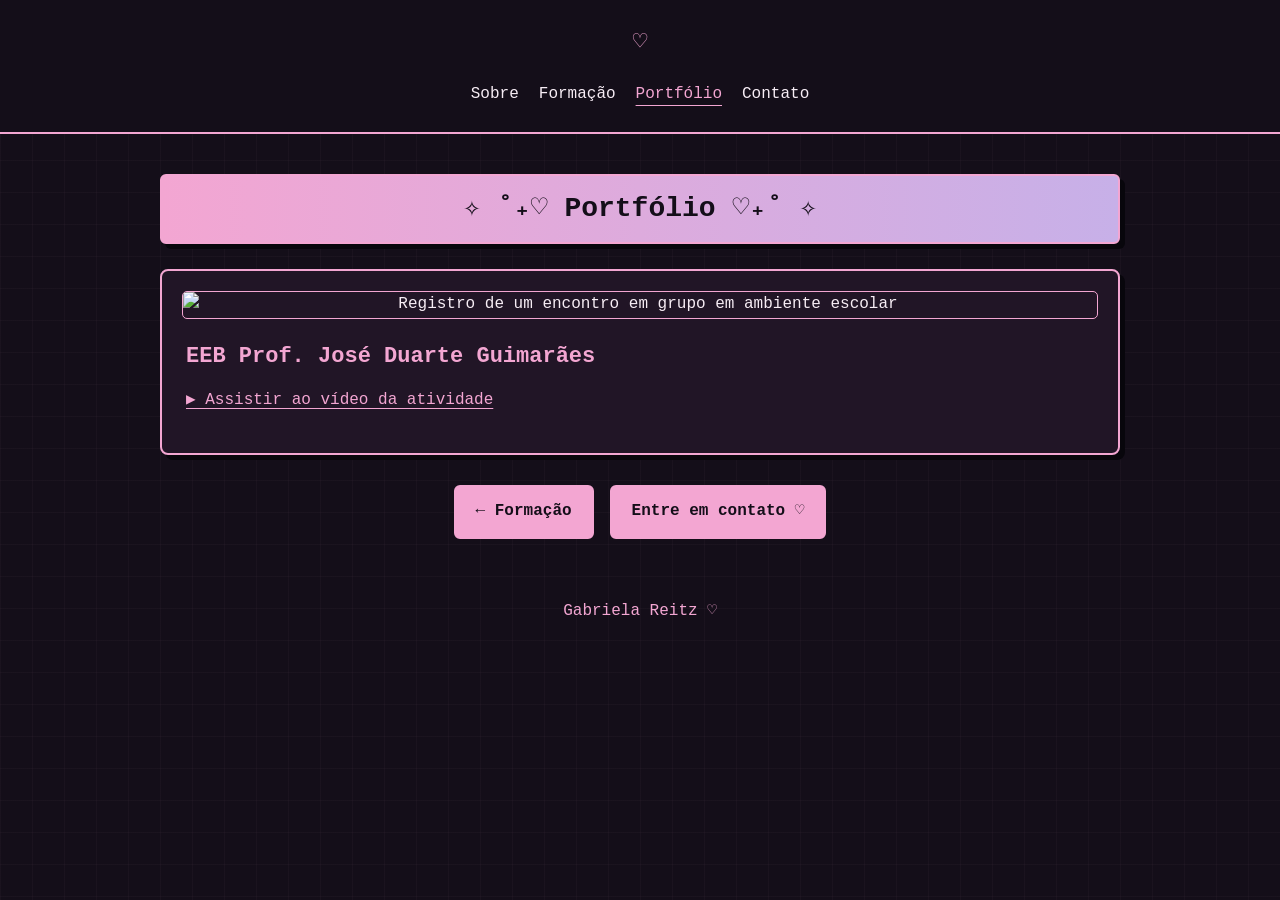
==== portfolio.html @ 80a2c702 "Adiciona arquivos do meu portfólio" ====
<!DOCTYPE html>
<html lang="pt-BR">
<head>
  <meta charset="UTF-8">
  <meta name="viewport" content="width=device-width, initial-scale=1.0">

  <title>Portfólio | Gabriela Reitz</title>

  <link rel="stylesheet" href="style.css">
  <script src="script.js" defer></script>
</head>

<body>
  <!-- Nome e navegação -->
  <header>
    <a href="index.html">♡</a>

    <nav aria-label="Menu principal">
      <a href="index.html">Sobre</a>
      <a href="formacao.html">Formação</a>
      <a href="portfolio.html" aria-current="page">Portfólio</a>
      <a href="contato.html">Contato</a>
    </nav>
  </header>

  <main class="pagina-portfolio">
    <section class="portfolio-intro" aria-labelledby="titulo-portfolio">
      <h1 id="titulo-portfolio">✧ ˚₊♡ Portfólio ♡₊˚ ✧</h1>

    </section>

    <article class="portfolio-projeto">
     

      <figure class="portfolio-foto">
        <img
          src="imagens/portfolio.jpeg"
          alt="Registro de um encontro em grupo em ambiente escolar"
        >
      </figure>
<div class="portfolio-descricao">
  <h3>EEB Prof. José Duarte Guimarães</h3>

  <!-- Link para o registro da atividade realizada -->
  <p>
    <a
      href="https://drive.proton.me/urls/RVQK90FJCR#RXpEGAKszmKe"
      target="_blank"
      rel="noopener noreferrer"
    >
      ▶ Assistir ao vídeo da atividade
    </a>
  </p>
</div>

       

       
      </div>
    </article>

    <div class="portfolio-links">
      <a href="formacao.html">← Formação</a>
      <a href="contato.html">Entre em contato ♡</a>
    </div>
  </main>

  <footer>
    <p>Gabriela Reitz ♡</p>
  </footer>
</body>
</html>
---- style.css ----
/* CORES DO SITE
   Os nomes abaixo permitem trocar as cores em um só lugar. */
:root {
  --fundo: #140e19;
  --janela: #211526;
  --rosa: #f3a6d2;
  --lilas: #c7b0e8;
  --texto: #f7edf5;
  --sombra: #08060c;
  --erro: #ffb4b4;
  --sucesso: #b9efc6;
}

/* Faz o tamanho dos elementos incluir a borda e o espaço interno. */
* {
  box-sizing: border-box;
}

/* Define a aparência geral de todas as páginas. */
body {
  margin: 0;
  color: var(--texto);
  background-color: var(--fundo);
  font-family: "Courier New", monospace;
  line-height: 1.6;
  text-align: center;

  /* Desenha uma grade discreta no fundo. */
  background-image:
    linear-gradient(#f3a6d208 1px, transparent 1px),
    linear-gradient(90deg, #f3a6d208 1px, transparent 1px);
  background-size: 32px 32px;
}

/* Define a cor dos links. */
a {
  color: var(--rosa);
  text-underline-offset: 4px;
}

/* Muda a cor quando o mouse passa pelo link. */
a:hover {
  color: var(--lilas);
}

/* Destaca os elementos quando a pessoa navega com a tecla Tab. */
a:focus-visible,
input:focus-visible,
textarea:focus-visible,
button:focus-visible {
  outline: 3px solid var(--lilas);
  outline-offset: 4px;
}

/* Evita que imagens ultrapassem a largura disponível. */
img {
  display: block;
  max-width: 100%;
  height: auto;
}

/* Ajusta os títulos. */
h1,
h2,
h3 {
  line-height: 1.3;
  overflow-wrap: break-word;
}

h1 {
  color: var(--rosa);
  font-size: clamp(28px, 5vw, 48px);
}

h3 {
  margin-top: 0;
  color: var(--rosa);
}

/* Deixa uma linha discreta entre as certificações. */
hr {
  margin: 24px 0;
  border: 0;
  border-top: 1px solid var(--lilas);
}

/* CABEÇALHO E MENU */

/* Mantém o cabeçalho no alto da tela durante a rolagem. */
header {
  position: sticky;
  top: 0;
  z-index: 10;

  display: flex;
  flex-direction: column;
  align-items: center;
  gap: 20px;

  padding: 24px 20px;
  background-color: var(--fundo);
  border-bottom: 2px solid var(--rosa);
}

/* Nome ou coração que aparece acima do menu. */
header > a {
  max-width: 100%;
  color: var(--rosa);
  font-size: 24px;
  font-weight: bold;
  text-decoration: none;
  overflow-wrap: break-word;
}

/* Coloca os links lado a lado e permite que quebrem a linha. */
nav {
  display: flex;
  justify-content: center;
  flex-wrap: wrap;
  gap: 20px;
}

nav a {
  color: var(--texto);
  text-decoration: none;
}

/* Destaca o link ao passar o mouse e o da página aberta. */
nav a:hover,
nav a[aria-current="page"] {
  color: var(--rosa);
  text-decoration: underline;
  text-underline-offset: 7px;
}

/* CONTEÚDO DAS PÁGINAS */

/* Limita a largura e centraliza o conteúdo. */
main {
  width: 100%;
  max-width: 1100px;
  margin: 0 auto;
  padding: 30px 20px;
}

/* Aparência dos quadros principais. */
section {
  margin-bottom: 36px;
  padding: 26px;
  background-color: var(--janela);
  border: 2px solid var(--rosa);
  border-radius: 6px;
  box-shadow: 5px 5px 0 var(--sombra);
}

/* Barra colorida dos títulos das seções. */
section > h2 {
  margin: -26px -26px 24px;
  padding: 12px 18px;
  color: var(--fundo);
  background: linear-gradient(90deg, var(--rosa), var(--lilas));
  font-size: 22px;
}

/* Cartões usados para apresentar cursos e certificações. */
article {
  margin: 16px 0;
  padding: 18px;
  border: 1px solid var(--lilas);
  border-radius: 5px;
}

article p {
  margin: 12px 0 0;
}

/* Nome que aparece no final das páginas. */
footer {
  padding: 20px;
  color: var(--rosa);
}

footer p {
  margin: 0;
}

/* PÁGINA SOBRE MIM */

/* Coloca a apresentação e a imagem uma abaixo da outra. */
#inicio {
  display: flex;
  flex-direction: column;
  align-items: center;
  gap: 30px;
  padding: 30px 20px;
}

.apresentacao {
  width: 100%;
  max-width: 700px;
}

.apresentacao h1 {
  margin: 0 0 16px;
}

.apresentacao p {
  margin: 0;
  color: var(--lilas);
}

/* Moldura da imagem de abertura. */
.janela-imagem {
  width: 100%;
  max-width: 700px;
  overflow: hidden;
  border: 2px solid var(--rosa);
  border-radius: 6px;
  box-shadow: 5px 5px 0 var(--sombra);
}

/* Barra decorativa acima da imagem. */
.barra-janela {
  display: flex;
  justify-content: space-between;
  align-items: center;
  gap: 10px;
  padding: 6px 10px;
  color: var(--fundo);
  background: linear-gradient(90deg, var(--rosa), var(--lilas));
  font-size: 13px;
  font-weight: bold;
}

.janela-imagem img {
  width: 100%;
}

/* Quadro que contém seu texto de apresentação. */
#sobre {
  width: 100%;
  max-width: 750px;
  margin: 35px auto;
  padding: 0;
  overflow: hidden;
}

/* Mantém o computador ao lado do texto. */
.conteudo-sobre {
  display: flex;
  align-items: center;
  gap: 24px;
  padding: 24px;
  text-align: left;
}

.icone-sobre {
  flex: 0 0 100px;
  font-size: 55px;
  text-align: center;
  animation: flutuar 3s ease-in-out infinite;
}

.conteudo-sobre p {
  min-width: 0;
  margin: 0;
  overflow-wrap: break-word;
}

/* Faz o computador subir, descer e inclinar levemente. */
@keyframes flutuar {
  0%, 100% {
    transform: translateY(0) rotate(-5deg);
  }

  50% {
    transform: translateY(-8px) rotate(5deg);
  }
}

/* PÁGINA FORMAÇÃO */

.pagina-formacao {
  padding-top: 45px;
  padding-bottom: 45px;
}

/* PÁGINA PORTFÓLIO */

.pagina-portfolio {
  max-width: 1000px;
  padding-top: 40px;
  padding-bottom: 40px;
}

/* Barra com o título Portfólio. */
.portfolio-intro {
  margin-bottom: 25px;
  padding: 15px 20px;
  color: var(--fundo);
  background: linear-gradient(90deg, var(--rosa), var(--lilas));
}

.portfolio-intro h1 {
  margin: 0;
  color: var(--fundo);
  font-size: clamp(20px, 3vw, 28px);
}

.portfolio-intro p {
  margin: 10px 0 0;
}

/* Quadro de cada projeto. */
.portfolio-projeto {
  margin: 0 0 24px;
  padding: 0;
  overflow: hidden;
  background-color: var(--janela);
  border: 2px solid var(--rosa);
  border-radius: 8px;
  box-shadow: 5px 5px 0 var(--sombra);
}

/* Espaço ao redor da foto do projeto. */
.portfolio-foto {
  margin: 0;
  padding: 20px 20px 0;
}

.portfolio-foto img {
  width: 100%;
  border: 1px solid var(--rosa);
  border-radius: 5px;
}

/* Texto e link que explicam o projeto. */
.portfolio-descricao {
  padding: 24px;
  text-align: left;
}

.portfolio-descricao h3 {
  margin: 0 0 16px;
  font-size: 22px;
}

.portfolio-descricao p {
  margin: 0 0 16px;
  overflow-wrap: break-word;
}

/* BOTÕES QUE LEVAM PARA OUTRAS PÁGINAS */

/* Organiza os links no final de Formação e Portfólio. */
.acoes-formacao,
.portfolio-links {
  display: flex;
  justify-content: center;
  flex-wrap: wrap;
  gap: 16px;
  margin-top: 30px;
}

/* Deixa esses links com aparência de botão. */
.acoes-formacao a,
.portfolio-links a {
  display: inline-block;
  padding: 12px 20px;
  color: var(--fundo);
  background-color: var(--rosa);
  border: 2px solid var(--rosa);
  border-radius: 6px;
  font-weight: bold;
  text-decoration: none;
  transition: background-color 0.2s;
}

.acoes-formacao a:hover,
.portfolio-links a:hover {
  background-color: var(--lilas);
}

/* PÁGINA CONTATO */

.quadro-contato {
  padding: 0;
  overflow: hidden;
}

/* Barra colorida com o título Contato. */
.quadro-contato > h1 {
  margin: 0;
  padding: 15px 20px;
  color: var(--fundo);
  background: linear-gradient(90deg, var(--rosa), var(--lilas));
  font-size: clamp(22px, 4vw, 28px);
}

/* Divide os dados e o formulário em duas colunas. */
.conteudo-contato {
  display: grid;
  grid-template-columns: 1fr 1fr;
  gap: 35px;
  padding: 30px;
  text-align: left;
}

/* Permite que as colunas caibam em telas menores. */
.dados-contato,
.formulario-contato {
  min-width: 0;
}

/* Lista com nome, e-mail e redes sociais. */
.links-contato {
  display: flex;
  flex-direction: column;
  gap: 18px;
  margin: 0;
  padding: 0;
  list-style: none;
}

.links-contato li {
  overflow-wrap: anywhere;
}

.links-contato strong {
  display: block;
  margin-bottom: 4px;
  color: var(--rosa);
}

.links-contato a {
  color: var(--texto);
}

.links-contato a:hover {
  color: var(--rosa);
}

/* Coloca os campos do formulário um abaixo do outro. */
.formulario-contato {
  display: flex;
  flex-direction: column;
}

.formulario-contato label {
  margin-bottom: 6px;
  color: var(--rosa);
  font-weight: bold;
}

/* Aparência dos campos onde a pessoa escreve. */
.formulario-contato input,
.formulario-contato textarea {
  width: 100%;
  margin-bottom: 18px;
  padding: 12px;
  color: var(--texto);
  background-color: var(--fundo);
  border: 1px solid var(--lilas);
  border-radius: 5px;
  font: inherit;
  font-size: 16px;
}

/* Permite aumentar a altura da mensagem. */
.formulario-contato textarea {
  min-height: 140px;
  resize: vertical;
}

/* Cor dos exemplos que aparecem dentro dos campos. */
.formulario-contato input::placeholder,
.formulario-contato textarea::placeholder {
  color: #c9b6ca;
}

/* Aparência do botão Enviar. */
.formulario-contato button {
  padding: 12px 20px;
  color: var(--fundo);
  background-color: var(--rosa);
  border: 2px solid var(--rosa);
  border-radius: 5px;
  font: inherit;
  font-weight: bold;
  cursor: pointer;
  transition: background-color 0.2s;
}

.formulario-contato button:hover {
  background-color: var(--lilas);
}

/* Mensagem que o JavaScript mostra após verificar o formulário. */
.retorno-contato {
  margin: 16px 0 0;
}

/* Esconde o espaço da mensagem enquanto ela estiver vazia. */
.retorno-contato:empty {
  display: none;
}

.retorno-contato.erro {
  color: var(--erro);
}

.retorno-contato.sucesso {
  color: var(--sucesso);
}

/* AJUSTES PARA CELULARES */

/* Estas regras funcionam quando a tela tem até 700 pixels. */
@media (max-width: 700px) {
  header {
    gap: 12px;
    padding: 18px 16px;
  }

  header > a {
    font-size: 20px;
  }

  nav {
    gap: 12px;
    font-size: 14px;
  }

  /* Coloca o formulário abaixo dos dados de contato. */
  .conteudo-contato {
    grid-template-columns: 1fr;
    gap: 30px;
    padding: 20px;
  }
}

/* Ajustes para telas ainda menores. */
@media (max-width: 520px) {
  /* Coloca o computador acima do texto. */
  .conteudo-sobre {
    flex-direction: column;
    gap: 16px;
    padding: 20px;
  }

  .icone-sobre {
    flex-basis: auto;
    font-size: 45px;
  }

  .conteudo-sobre p {
    font-size: 15px;
  }

  .portfolio-foto {
    padding: 12px 12px 0;
  }

  .portfolio-descricao {
    padding: 18px;
  }

  .portfolio-descricao h3 {
    font-size: 20px;
  }
}

/* Desliga os movimentos se a pessoa tiver escolhido
   reduzir animações nas configurações do aparelho. */
@media (prefers-reduced-motion: reduce) {
  .icone-sobre {
    animation: none;
  }

  .acoes-formacao a,
  .portfolio-links a,
  .formulario-contato button {
    transition: none;
  }
}
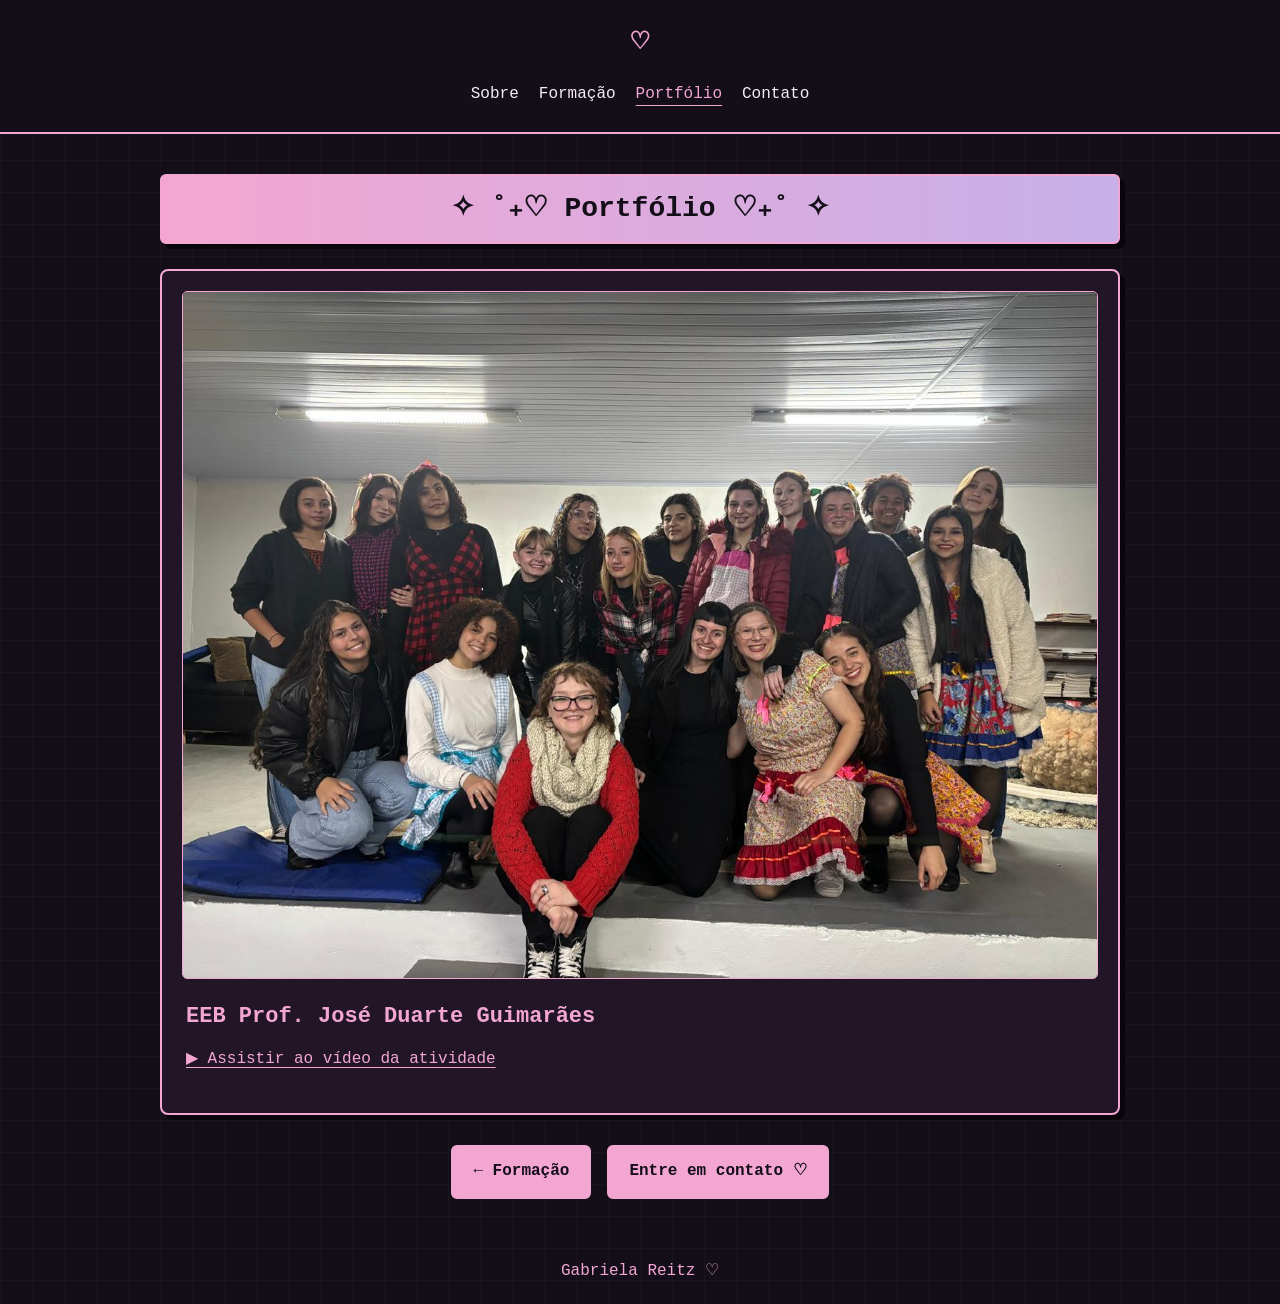
==== commit 5ed82839: "Update portfolio.html" ====
--- a/portfolio.html
+++ b/portfolio.html
@@ -34,7 +34,7 @@
 
       <figure class="portfolio-foto">
         <img
-          src="imagens/portfolio.jpeg"
+          src="portfolio.jpeg"
           alt="Registro de um encontro em grupo em ambiente escolar"
         >
       </figure>
@@ -69,4 +69,4 @@
     <p>Gabriela Reitz ♡</p>
   </footer>
 </body>
-</html>+</html>
